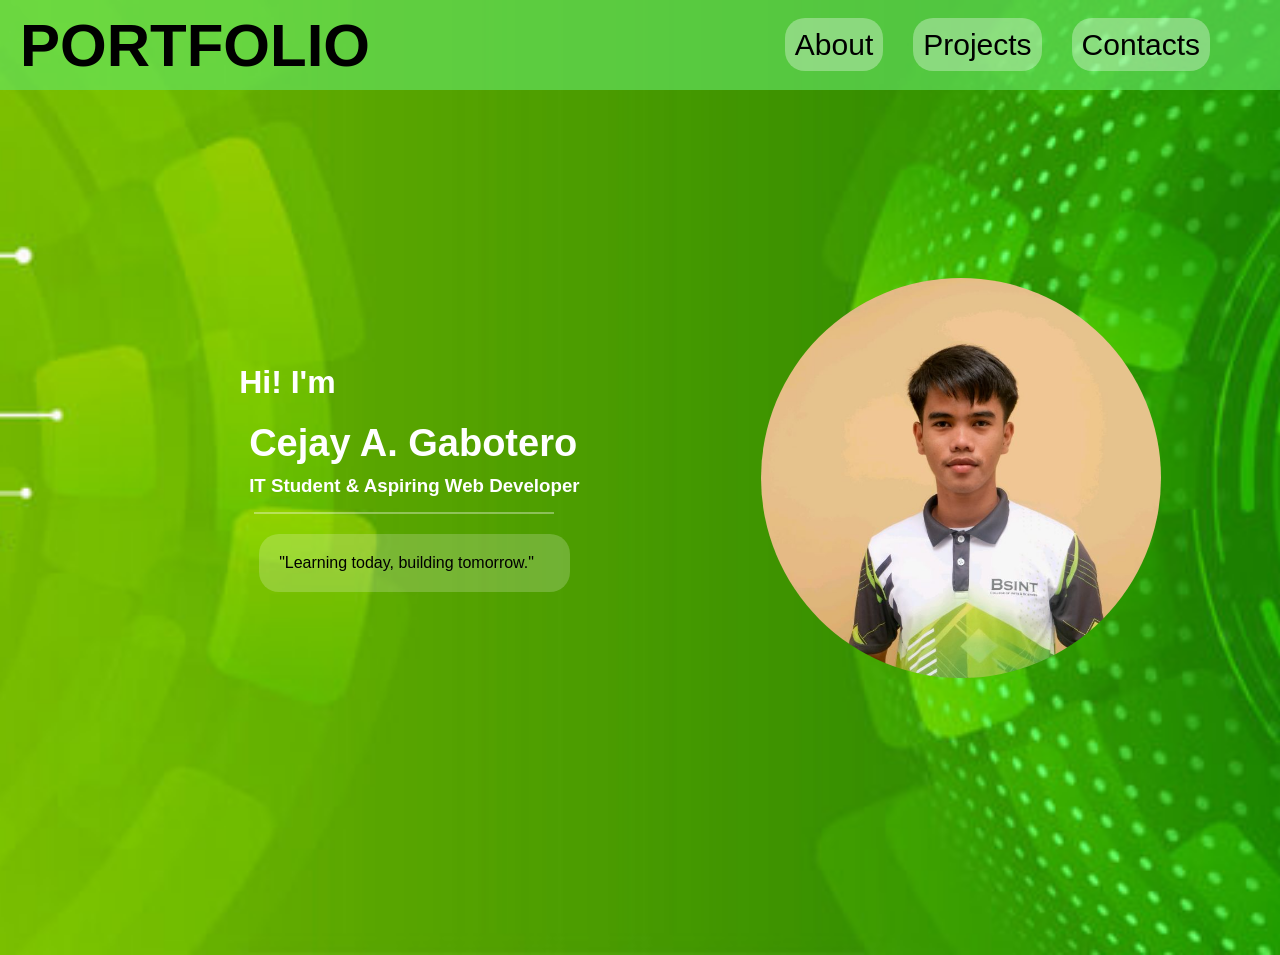
==== index.html @ eb40dbbf "Add files via upload" ====
<!DOCTYPE html>
<html lang="en">

<head>
    <meta charset="UTF-8">
    <meta name="viewport" content="width=device-width, initial-scale=1.0">
    <link rel="stylesheet" href="style.css">
    <title>My Portfolio</title>
</head>

<body>

    <div class="mainContainer">

        <div class="navbar">
            <h1>PORTFOLIO</h1>

            <ul>
                <li><a href="about.html">About</a></a></li>
                <li><a href="projects.html">Projects</a></li>
                <li><a href="contacts.html">Contacts</a></li>
            </ul>
        </div>

        <div class="hero-section" id="about">

            <div class="developer">

                <h1>Hi! I'm</h1>

                <h2>Cejay A. Gabotero</h2>

                <h3>IT Student &amp; Aspiring Web Developer</h3>

                <div class="white-line"></div>

                <p class="p">
                    "Learning today, building tomorrow."
                </p>

            </div>

        </div>

        <div class="image-section">

            <img
                class="profile-picture"
                src="Screenshot_20260725-075437.jpg"
                alt="Profile picture">

        </div>

        <div class="footer-section" id="contacts">

        </div>

    </div>

</body>

</html>
---- style.css ----
body {
    margin: 0;
    padding: 0;
}

.mainContainer {
    display: grid;
    grid-template-columns: repeat(10, 1fr);
    gap: 5px;
    background: url("bCKGROUD.jpg");
    background-size: cover;
    background-position: center;
    min-height: 100vh;
}

.navbar {
    grid-column: 1 / 11;
    height: 10vh;
    display: flex;
    justify-content: space-between;
    align-items: center;
    background-color: rgba(101, 231, 101, 0.64);
    font-size: 30px;
    font-family: Arial, Helvetica, sans-serif;
}

.navbar h1 {
    margin-left: 20px;
    color: black;
    font-family: 'Franklin Gothic Medium', 'Arial Narrow', Arial, sans-serif;
}

ul {
    display: flex;
    gap: 30px;
    padding: 30px;
    margin-right: 40px;
}

ul li {
    list-style: none;
}

ul li a {
    text-decoration: none;
    color: black;
    background-color: rgba(255, 255, 255, 0.322);
    padding: 10px;
    border-radius: 20px;
}

.hero-section {
    grid-column: 1 / 6;
    height: 85vh;
    display: flex;
    justify-content: center;
    align-items: center;
}

.developer {
    color: white;
    text-align: left;
    padding-left: 30%;
    font-family: Arial, Helvetica, sans-serif;
}

.developer h1 {
    padding-right: 20%;
}

.developer h2 {
    margin: 10px;
    font-size: 38px;
}

.developer h3 {
    margin: 10px;
}

.white-line {
    width: 300px;
    height: 2px;
    background-color: rgba(255, 255, 255, 0.35);
    margin: 15px;
}

.p {
    margin: 20px;
    color: black;
    background-color: rgba(255, 255, 255, 0.201);
    padding: 20px;
    border-radius: 20px;
}

.image-section {
    grid-column: 6 / 11;
    height: 85vh;
    display: flex;
    justify-content: center;
    align-items: center;
}

.image-section img {
    width: 400px;
    height: 400px;
    object-fit: cover;
    border-radius: 100%;
}

.footer-section {
    grid-column: 1 / 11;
    height: 10vh;
    display: flex;
    justify-content: center;
    align-items: center;
}

/*.mainContainer > div {
    border: 2px solid black;
    box-sizing: border-box;
}*/

@media screen and (max-width: 600px) {

    .mainContainer {
        display: block;
        min-height: 100vh;
    }

    .navbar {
        height: auto;
        min-height: 80px;
        flex-direction: column;
        justify-content: center;
        padding: 10px 0;
    }

    .navbar h1 {
        font-size: 30px;
        margin: 5px 0 10px 0;
    }

    ul {
        gap: 15px;
        padding: 0;
        margin: 0;
        flex-wrap: wrap;
        justify-content: center;
    }

    ul li a {
        font-size: 16px;
        padding: 8px 12px;
    }

    .hero-section {
        height: auto;
        min-height: 50vh;
        padding: 30px 20px;
        box-sizing: border-box;
    }

    .developer {
        padding-left: 0;
        text-align: center;
        width: 100%;
    }

    .developer h1 {
        padding-right: 0;
        font-size: 28px;
    }

    .developer h2 {
        font-size: 30px;
        margin: 10px 0;
    }

    .developer h3 {
        font-size: 18px;
        margin: 10px 0;
    }

    .white-line {
        width: 80%;
        margin: 15px auto;
    }

    .p {
        margin: 20px 0;
        padding: 15px;
        font-size: 15px;
    }

    .image-section {
        height: auto;
        padding: 20px;
        box-sizing: border-box;
    }

    .image-section img {
        width: 280px;
        height: 280px;
    }

    .footer-section {
        height: 80px;
    }
}

@media screen and (max-width: 500px) {

    .navbar h1 {
        font-size: 26px;
    }

    ul {
        gap: 10px;
    }

    ul li a {
        font-size: 14px;
        padding: 7px 10px;
    }

    .hero-section {
        min-height: 45vh;
        padding: 25px 15px;
    }

    .developer h1 {
        font-size: 25px;
    }

    .developer h2 {
        font-size: 27px;
    }

    .developer h3 {
        font-size: 16px;
    }

    .p {
        font-size: 14px;
        padding: 12px;
    }

    .image-section img {
        width: 240px;
        height: 240px;
    }
}

@media screen and (max-width: 400px) {

    .navbar {
        padding: 8px 0;
    }

    .navbar h1 {
        font-size: 23px;
    }

    ul {
        gap: 6px;
    }

    ul li a {
        font-size: 12px;
        padding: 6px 8px;
    }

    .hero-section {
        padding: 20px 10px;
    }

    .developer h1 {
        font-size: 22px;
    }

    .developer h2 {
        font-size: 24px;
    }

    .developer h3 {
        font-size: 14px;
    }

    .white-line {
        width: 70%;
    }

    .p {
        font-size: 13px;
        padding: 10px;
    }

    .image-section {
        padding: 15px;
    }

    .image-section img {
        width: 200px;
        height: 200px;
    }

    .footer-section {
        height: 60px;
    }
}
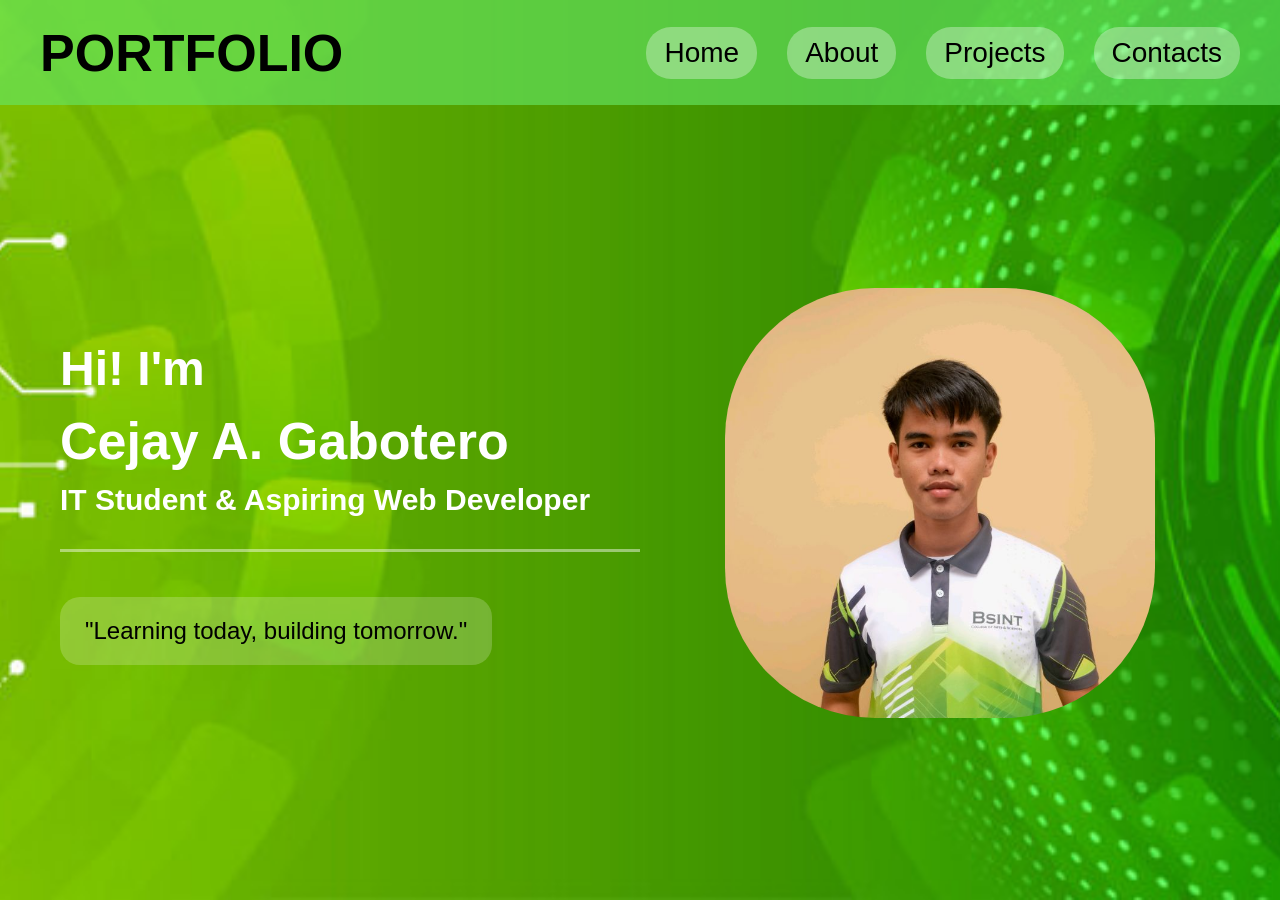
==== commit 8556c291: "Add files via upload" ====
--- a/index.html
+++ b/index.html
@@ -5,6 +5,7 @@
     <meta charset="UTF-8">
     <meta name="viewport" content="width=device-width, initial-scale=1.0">
     <link rel="stylesheet" href="style.css">
+    
     <title>My Portfolio</title>
 </head>
 
@@ -15,14 +16,17 @@
         <div class="navbar">
             <h1>PORTFOLIO</h1>
 
-            <ul>
-                <li><a href="about.html">About</a></a></li>
+            <button id="btn" class="hamburger" aria-label="Toggle Menu">&#9776;</button>
+
+            <ul class="nav-links">
+                <li><a href="index.html">Home</a></li>
+                <li><a href="about.html">About</a></li>
                 <li><a href="projects.html">Projects</a></li>
                 <li><a href="contacts.html">Contacts</a></li>
             </ul>
         </div>
 
-        <div class="hero-section" id="about">
+        <div class="hero-section">
 
             <div class="developer">
 
@@ -46,17 +50,12 @@
 
             <img
                 class="profile-picture"
-                src="Screenshot_20260725-075437.jpg"
+                src="Profile.jpg"
                 alt="Profile picture">
-
-        </div>
-
-        <div class="footer-section" id="contacts">
-
         </div>
 
     </div>
-
+    <script src="script.js" defer></script>
 </body>
 
-</html>+</html>
--- a/style.css
+++ b/style.css
@@ -1,310 +1,449 @@
-body {
+html, body {
     margin: 0;
     padding: 0;
+    overflow-x: hidden;
+    width: 100%;
 }
 
 .mainContainer {
     display: grid;
     grid-template-columns: repeat(10, 1fr);
-    gap: 5px;
-    background: url("bCKGROUD.jpg");
+    gap: 0;
+    width: 100%;
+    min-height: 100vh;
+    background: url("Back.jpg");
     background-size: cover;
     background-position: center;
-    min-height: 100vh;
+    background-repeat: no-repeat;
+    overflow-x: hidden;
 }
 
 .navbar {
     grid-column: 1 / 11;
-    height: 10vh;
+    height: 105px;
+    min-height: 105px;
     display: flex;
     justify-content: space-between;
     align-items: center;
     background-color: rgba(101, 231, 101, 0.64);
     font-size: 30px;
     font-family: Arial, Helvetica, sans-serif;
+    box-sizing: border-box;
+    padding: 0 40px;
+    flex-shrink: 0;
 }
 
 .navbar h1 {
-    margin-left: 20px;
+    margin: 0;
+    padding: 0;
     color: black;
     font-family: 'Franklin Gothic Medium', 'Arial Narrow', Arial, sans-serif;
+    font-size: 52px;
+    font-weight: 900;
+    line-height: 1;
+    white-space: nowrap;
+}
+
+.hamburger {
+    display: none;
+    background: transparent;
+    border: none;
+    font-size: 32px;
+    color: black;
+    cursor: pointer;
+    padding: 5px 10px;
+    line-height: 1;
+    z-index: 1001;
 }
 
 ul {
     display: flex;
+    align-items: center;
     gap: 30px;
-    padding: 30px;
-    margin-right: 40px;
+    padding: 0;
+    margin: 0;
+    white-space: nowrap;
 }
 
 ul li {
     list-style: none;
+    margin: 0;
+    padding: 0;
 }
 
 ul li a {
+    display: block;
     text-decoration: none;
     color: black;
     background-color: rgba(255, 255, 255, 0.322);
-    padding: 10px;
-    border-radius: 20px;
+    padding: 12px 18px;
+    border-radius: 25px;
+    font-size: 28px;
+    line-height: 1;
+    white-space: nowrap;
+}
+
+ul li a:hover {
+    color: white;
+    cursor: pointer;
 }
 
 .hero-section {
     grid-column: 1 / 6;
-    height: 85vh;
+    min-height: calc(100vh - 105px);
     display: flex;
     justify-content: center;
     align-items: center;
+    padding-left: 60px;
+    box-sizing: border-box;
 }
 
 .developer {
+    width: 100%;
+    max-width: 650px;
     color: white;
     text-align: left;
-    padding-left: 30%;
     font-family: Arial, Helvetica, sans-serif;
 }
 
 .developer h1 {
-    padding-right: 20%;
+    margin: 0 0 15px 0;
+    padding: 0;
+    font-size: 48px;
+    font-weight: 700;
 }
 
 .developer h2 {
-    margin: 10px;
-    font-size: 38px;
+    margin: 0 0 12px 0;
+    font-size: 52px;
+    font-weight: 700;
 }
 
 .developer h3 {
-    margin: 10px;
+    margin: 0;
+    font-size: 30px;
+    font-weight: 700;
 }
 
 .white-line {
-    width: 300px;
-    height: 2px;
-    background-color: rgba(255, 255, 255, 0.35);
-    margin: 15px;
+    width: 580px;
+    max-width: 100%;
+    height: 3px;
+    background-color: rgba(255, 255, 255, 0.45);
+    margin: 32px 0 0 0;
 }
 
 .p {
-    margin: 20px;
+    display: inline-block;
+    margin: 45px 0 0 0;
     color: black;
     background-color: rgba(255, 255, 255, 0.201);
-    padding: 20px;
+    padding: 20px 25px;
     border-radius: 20px;
+    font-size: 24px;
 }
 
 .image-section {
     grid-column: 6 / 11;
-    height: 85vh;
+    min-height: calc(100vh - 105px);
     display: flex;
     justify-content: center;
     align-items: center;
+    padding-right: 40px;
+    box-sizing: border-box;
 }
 
 .image-section img {
-    width: 400px;
-    height: 400px;
+    width: 430px;
+    height: 430px;
     object-fit: cover;
-    border-radius: 100%;
+    border-radius: 150px;
+    display: block;
 }
 
 .footer-section {
     grid-column: 1 / 11;
-    height: 10vh;
+    min-height: 10vh;
     display: flex;
     justify-content: center;
     align-items: center;
 }
 
-/*.mainContainer > div {
-    border: 2px solid black;
-    box-sizing: border-box;
-}*/
-
-@media screen and (max-width: 600px) {
-
-    .mainContainer {
-        display: block;
-        min-height: 100vh;
-    }
+
+@media screen and (max-width: 1000px) {
 
     .navbar {
-        height: auto;
-        min-height: 80px;
-        flex-direction: column;
-        justify-content: center;
-        padding: 10px 0;
+        height: 90px;
+        min-height: 90px;
+        padding: 0 25px;
     }
 
     .navbar h1 {
-        font-size: 30px;
-        margin: 5px 0 10px 0;
+        font-size: 38px;
     }
 
     ul {
         gap: 15px;
+    }
+
+    ul li a {
+        font-size: 20px;
+        padding: 9px 13px;
+    }
+
+    .hero-section {
+        min-height: calc(100vh - 90px);
+        padding-left: 35px;
+    }
+
+    .developer h1 {
+        font-size: 38px;
+    }
+
+    .developer h2 {
+        font-size: 40px;
+    }
+
+    .developer h3 {
+        font-size: 22px;
+    }
+
+    .white-line {
+        width: 90%;
+    }
+
+    .p {
+        font-size: 18px;
+    }
+
+    .image-section {
+        min-height: calc(100vh - 90px);
+        padding-right: 20px;
+    }
+
+    .image-section img {
+        width: 350px;
+        height: 350px;
+        border-radius: 120px;
+    }
+}
+
+
+@media screen and (max-width: 700px) {
+
+    .mainContainer {
+        display: grid;
+        grid-template-columns: 1fr;
+        grid-template-rows: 75px auto auto;
+        width: 100%;
+        min-height: 100vh;
+        gap: 0;
+        overflow-x: hidden;
+        overflow-y: auto;
+    }
+
+    .navbar {
+        grid-column: 1;
+        grid-row: 1;
+        width: 100%;
+        height: 75px;
+        min-height: 75px;
+        padding: 0 15px;
+        display: flex;
+        align-items: center;
+        justify-content: flex-start;
+        flex-wrap: nowrap;
+        box-sizing: border-box;
+    }
+
+    .navbar h1 {
+        margin: 0;
         padding: 0;
+        font-size: 26px;
+        line-height: 1;
+        white-space: nowrap;
+        flex-shrink: 0;
+    }
+
+    ul {
+        display: flex;
+        align-items: center;
+        gap: 6px;
+        padding: 0;
+        margin: 0 0 0 45px;
+        white-space: nowrap;
+        flex-shrink: 0;
+    }
+
+    ul li {
+        list-style: none;
         margin: 0;
-        flex-wrap: wrap;
-        justify-content: center;
+        padding: 0;
     }
 
     ul li a {
-        font-size: 16px;
-        padding: 8px 12px;
+        display: block;
+        padding: 8px 10px;
+        border-radius: 20px;
+        font-size: 11px;
+        line-height: 1;
+        white-space: nowrap;
+    }
+
+    .image-section {
+        grid-column: 1;
+        grid-row: 2;
+        width: 100%;
+        min-height: auto;
+        padding: 45px 20px 20px;
+        box-sizing: border-box;
+    }
+
+    .image-section img {
+        width: min(70vw, 320px);
+        height: min(70vw, 320px);
+        max-width: 320px;
+        max-height: 320px;
+        object-fit: cover;
+        border-radius: 35%;
     }
 
     .hero-section {
-        height: auto;
-        min-height: 50vh;
-        padding: 30px 20px;
+        grid-column: 1;
+        grid-row: 3;
+        width: 100%;
+        min-height: auto;
+        padding: 25px 20px 60px;
         box-sizing: border-box;
     }
 
     .developer {
+        width: 100%;
+        max-width: 600px;
         padding-left: 0;
         text-align: center;
-        width: 100%;
     }
 
     .developer h1 {
         padding-right: 0;
-        font-size: 28px;
+        margin: 0 0 10px 0;
+        font-size: clamp(28px, 8vw, 40px);
     }
 
     .developer h2 {
-        font-size: 30px;
-        margin: 10px 0;
+        margin: 0 0 10px 0;
+        font-size: clamp(30px, 9vw, 45px);
     }
 
     .developer h3 {
-        font-size: 18px;
-        margin: 10px 0;
+        margin: 0;
+        font-size: clamp(16px, 4.5vw, 22px);
     }
 
     .white-line {
         width: 80%;
-        margin: 15px auto;
+        height: 3px;
+        margin: 25px auto 0;
     }
 
     .p {
-        margin: 20px 0;
-        padding: 15px;
-        font-size: 15px;
+        display: inline-block;
+        max-width: 90%;
+        margin: 30px auto 0;
+        padding: 18px 20px;
+        font-size: clamp(14px, 4vw, 19px);
+        box-sizing: border-box;
+    }
+
+    .footer-section {
+        grid-column: 1;
+        grid-row: 4;
+        min-height: 70px;
+    }
+}
+
+
+@media screen and (max-width: 500px) {
+
+    .navbar {
+        position: relative;
+        justify-content: space-between;
+        padding: 0 20px;
+    }
+
+    .hamburger {
+        display: block;
+    }
+
+    .nav-links {
+        display: flex;
+        position: absolute;
+        top: 100%;
+        right: -100%;
+        width: 100%;
+        flex-direction: column;
+        background-color: rgba(101, 231, 101, 0.95);
+        padding: 15px 0;
+        gap: 10px;
+        margin: 0;
+        align-items: center;
+        box-shadow: 0 5px 10px rgba(0, 0, 0, 0.3);
+        z-index: 1000;
+        opacity: 0;
+        visibility: hidden;
+        pointer-events: none;
+        transform: translateX(100%);
+        transition: transform 0.3s ease-in-out, opacity 0.3s ease-in-out, visibility 0.3s ease-in-out;
+    }
+
+    .nav-links.active {
+        opacity: 1;
+        right: 0;
+        visibility: visible;
+        pointer-events: auto;
+        transform: translateX(0);
+    }
+
+    .nav-links li {
+        margin: 0;
+        padding: 0;
+        width: 100%;
+        text-align: center;
+    }
+
+    .nav-links li a {
+        display: inline-block;
+        font-size: 16px;
+        padding: 10px 20px;
+        border-radius: 20px;
+        width: 60%;
+        box-sizing: border-box;
+    }
+}
+
+
+@media screen and (max-width: 400px) {
+
+    .navbar {
+        height: 70px;
+        min-height: 70px;
+        padding: 0 10px;
+    }
+
+    .navbar h1 {
+        font-size: 22px;
     }
 
     .image-section {
-        height: auto;
-        padding: 20px;
-        box-sizing: border-box;
+        padding-top: 30px;
     }
 
     .image-section img {
-        width: 280px;
-        height: 280px;
-    }
-
-    .footer-section {
-        height: 80px;
-    }
-}
-
-@media screen and (max-width: 500px) {
-
-    .navbar h1 {
-        font-size: 26px;
-    }
-
-    ul {
-        gap: 10px;
-    }
-
-    ul li a {
-        font-size: 14px;
-        padding: 7px 10px;
+        width: 250px;
+        height: 250px;
     }
 
     .hero-section {
-        min-height: 45vh;
-        padding: 25px 15px;
-    }
-
-    .developer h1 {
-        font-size: 25px;
-    }
-
-    .developer h2 {
-        font-size: 27px;
-    }
-
-    .developer h3 {
-        font-size: 16px;
-    }
-
-    .p {
-        font-size: 14px;
-        padding: 12px;
-    }
-
-    .image-section img {
-        width: 240px;
-        height: 240px;
-    }
-}
-
-@media screen and (max-width: 400px) {
-
-    .navbar {
-        padding: 8px 0;
-    }
-
-    .navbar h1 {
-        font-size: 23px;
-    }
-
-    ul {
-        gap: 6px;
-    }
-
-    ul li a {
-        font-size: 12px;
-        padding: 6px 8px;
-    }
-
-    .hero-section {
-        padding: 20px 10px;
-    }
-
-    .developer h1 {
-        font-size: 22px;
-    }
-
-    .developer h2 {
-        font-size: 24px;
-    }
-
-    .developer h3 {
-        font-size: 14px;
-    }
-
-    .white-line {
-        width: 70%;
-    }
-
-    .p {
-        font-size: 13px;
-        padding: 10px;
-    }
-
-    .image-section {
-        padding: 15px;
-    }
-
-    .image-section img {
-        width: 200px;
-        height: 200px;
-    }
-
-    .footer-section {
-        height: 60px;
-    }
-}+        padding-top: 15px;
+    }
+}
